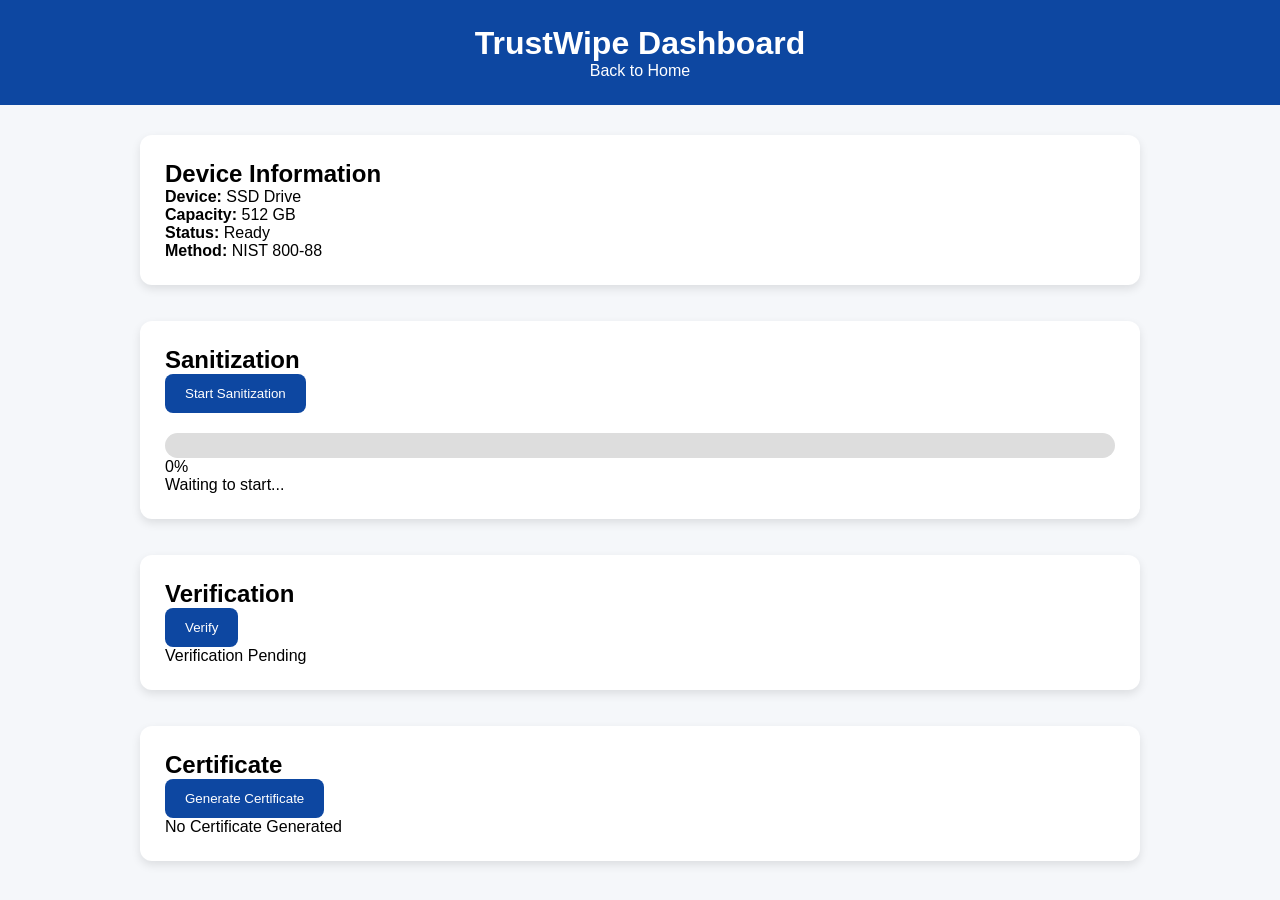
==== frontend/dashboard.html @ 04e93562 "Add TrustWipe fronend website and dashboard" ====
<!DOCTYPE html>
<html lang="en">
<head>
    <meta charset="UTF-8">
    <meta name="viewport" content="width=device-width, initial-scale=1.0">
    <title>TrustWipe Dashboard</title>

    <link rel="stylesheet" href="css/style.css">
</head>
<body>

<header class="dashboard-header">
    <h1>TrustWipe Dashboard</h1>

    <a href="index.html" class="back-btn">
        Back to Home
    </a>
</header>

<div class="container">

    <div class="card">
        <h2>Device Information</h2>

        <p><strong>Device:</strong> SSD Drive</p>
        <p><strong>Capacity:</strong> 512 GB</p>
        <p><strong>Status:</strong> Ready</p>
        <p><strong>Method:</strong> NIST 800-88</p>
    </div>
        <br><br>
    <div class="card">

        <h2>Sanitization</h2>

        <button onclick="startSanitization()">
            Start Sanitization
        </button>

        <div class="progress-container">
            <div id="progressBar"></div>
        </div>

        <p id="progressText">0%</p>

        <p id="status">
            Waiting to start...
        </p>

    </div>
        <br><br>
    <div class="card">

        <h2>Verification</h2>

        <button onclick="verifyData()">
            Verify
        </button>

        <p id="verifyStatus">
            Verification Pending
        </p>

    </div>
         <br><br>
    <div class="card">

        <h2>Certificate</h2>

        <button onclick="generateCertificate()">
            Generate Certificate
        </button>

        <p id="certificateStatus">
            No Certificate Generated
        </p>

    </div>

</div>

<script src="js/script.js"></script>

</body>
</html>
---- frontend/css/style.css ----
*{
    margin:0;
    padding:0;
    box-sizing:border-box;
    font-family:Arial,sans-serif;
}

body{
    background:#f5f7fa;
}

nav{
    background:#0D47A1;
    color:white;
    padding:20px 8%;
    display:flex;
    justify-content:space-between;
    align-items:center;
}

.logo{
    font-size:28px;
    font-weight:bold;
}

nav ul{
    display:flex;
    gap:20px;
    list-style:none;
}

nav a{
    color:white;
    text-decoration:none;
}

.hero{
    min-height:85vh;
    display:flex;
    justify-content:center;
    align-items:center;
    text-align:center;
    color:white;
    background:linear-gradient(
    rgba(13,71,161,0.8),
    rgba(13,71,161,0.8));
}

.hero-content h1{
    font-size:60px;
}

.hero-content p{
    margin:20px 0;
    font-size:22px;
}

.btn{
    background:white;
    color:#0D47A1;
    padding:12px 25px;
    text-decoration:none;
    border-radius:8px;
    margin:10px;
    display:inline-block;
}

.section{
    padding:70px 10%;
}

.section-title{
    text-align:center;
    margin-bottom:40px;
    color:#0D47A1;
}

.about-text{
    text-align:center;
    max-width:800px;
    margin:auto;
    line-height:1.8;
}

.features{
    display:grid;
    grid-template-columns:repeat(auto-fit,minmax(220px,1fr));
    gap:20px;
}

.card{
    background:white;
    padding:25px;
    border-radius:12px;
    box-shadow:0 4px 10px rgba(0,0,0,0.1);
}

.workflow{
    display:flex;
    flex-wrap:wrap;
    justify-content:center;
    gap:20px;
}

.step{
    background:#0D47A1;
    color:white;
    padding:20px;
    border-radius:10px;
}

.cta{
    text-align:center;
    background:#0D47A1;
    color:white;
    padding:70px 20px;
}

footer{
    text-align:center;
    padding:20px;
    background:#082f6b;
    color:white;
}

.dashboard-header{
    background:#0D47A1;
    color:white;
    text-align:center;
    padding:25px;
}

.back-btn{
    color:white;
    text-decoration:none;
}

.container{
    width:90%;
    max-width:1000px;
    margin:30px auto;
}

button{
    background:#0D47A1;
    color:white;
    border:none;
    padding:12px 20px;
    border-radius:8px;
    cursor:pointer;
}

.progress-container{
    width:100%;
    height:25px;
    background:#ddd;
    margin-top:20px;
    border-radius:20px;
    overflow:hidden;
}

#progressBar{
    width:0%;
    height:100%;
    background:#4CAF50;
}
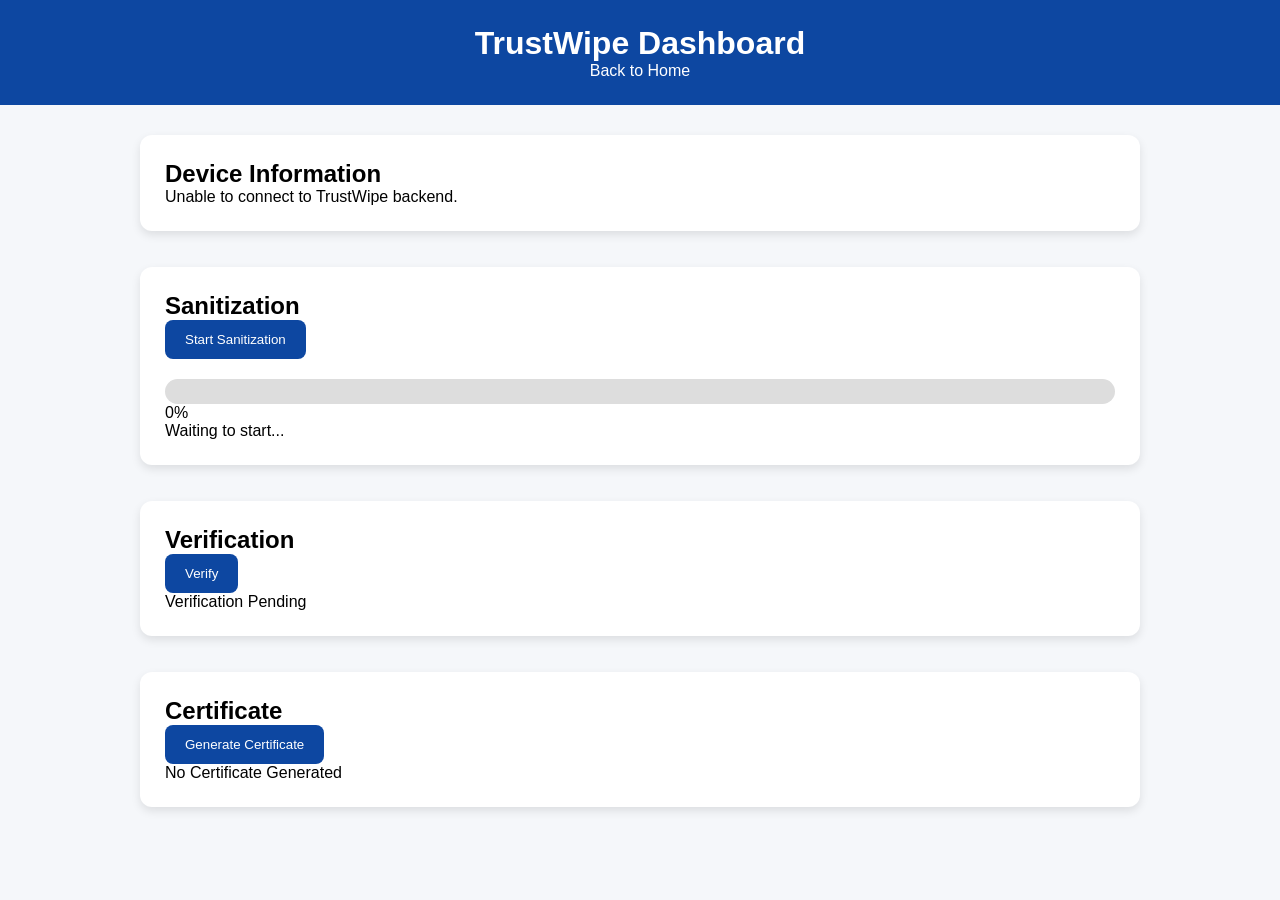
==== commit 723cc7c9: "Integrate frontend with backend sanitization" ====
--- a/frontend/dashboard.html
+++ b/frontend/dashboard.html
@@ -22,10 +22,9 @@
     <div class="card">
         <h2>Device Information</h2>
 
-        <p><strong>Device:</strong> SSD Drive</p>
-        <p><strong>Capacity:</strong> 512 GB</p>
-        <p><strong>Status:</strong> Ready</p>
-        <p><strong>Method:</strong> NIST 800-88</p>
+        <div id="deviceInfo">
+    Loading device information...
+</div>
     </div>
         <br><br>
     <div class="card">
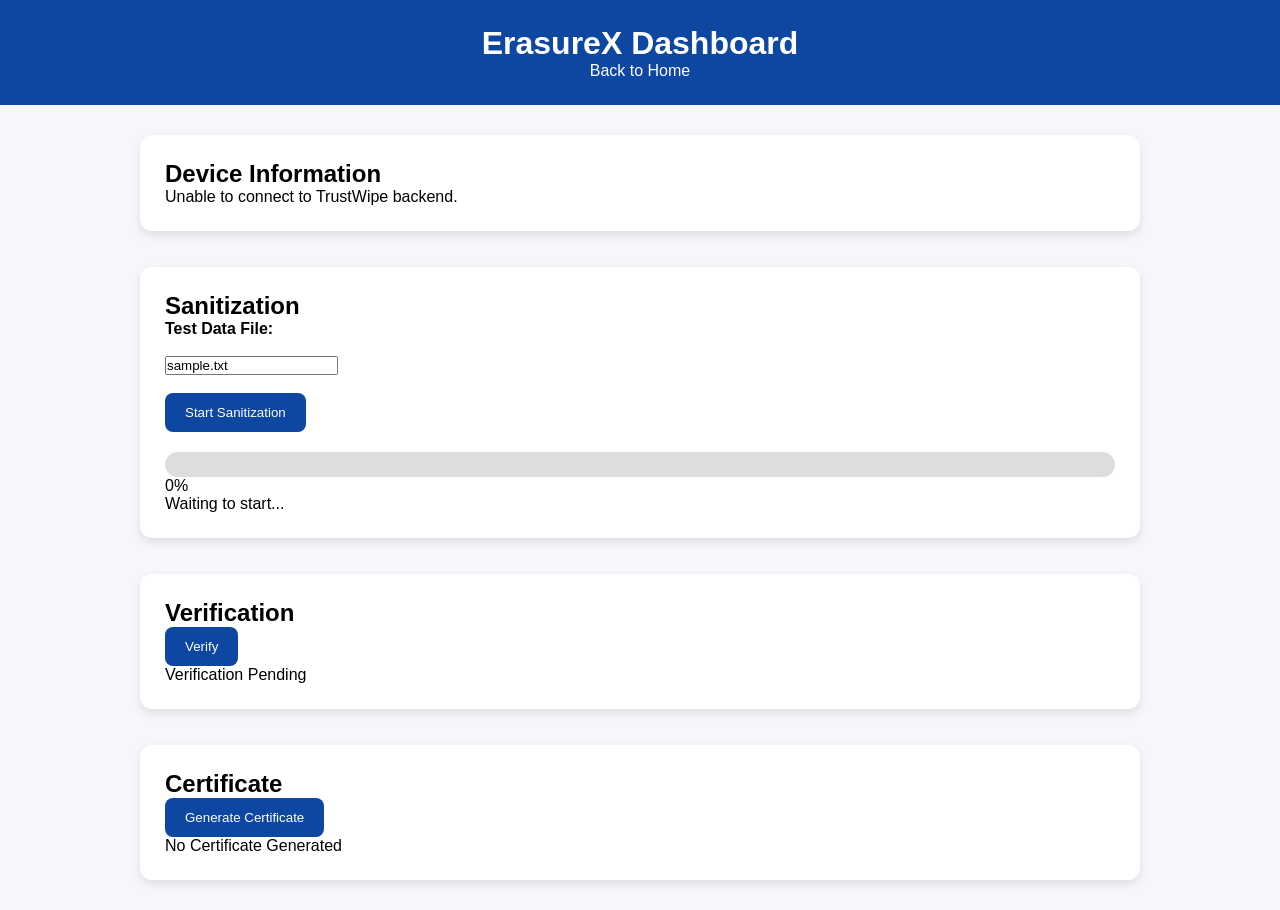
==== commit d8ab7f10: "Finilize ErasureX frontend backend integration" ====
--- a/frontend/dashboard.html
+++ b/frontend/dashboard.html
@@ -3,40 +3,72 @@
 <head>
     <meta charset="UTF-8">
     <meta name="viewport" content="width=device-width, initial-scale=1.0">
-    <title>TrustWipe Dashboard</title>
+    <title>ErasureX Dashboard</title>
 
     <link rel="stylesheet" href="css/style.css">
 </head>
+
 <body>
 
 <header class="dashboard-header">
-    <h1>TrustWipe Dashboard</h1>
+
+    <h1>ErasureX Dashboard</h1>
 
     <a href="index.html" class="back-btn">
         Back to Home
     </a>
+
 </header>
+
 
 <div class="container">
 
+
+    <!-- DEVICE INFORMATION -->
+
     <div class="card">
+
         <h2>Device Information</h2>
 
         <div id="deviceInfo">
-    Loading device information...
-</div>
+            Loading device information...
+        </div>
+
     </div>
-        <br><br>
+
+
+    <br><br>
+
+
+    <!-- SANITIZATION -->
+
     <div class="card">
 
         <h2>Sanitization</h2>
+
+        <label>
+            <strong>Test Data File:</strong>
+        </label>
+
+        <br><br>
+
+        <input
+            type="text"
+            id="testFile"
+            value="sample.txt"
+            placeholder="Enter file name"
+        >
+
+        <br><br>
 
         <button onclick="startSanitization()">
             Start Sanitization
         </button>
 
         <div class="progress-container">
+
             <div id="progressBar"></div>
+
         </div>
 
         <p id="progressText">0%</p>
@@ -46,7 +78,13 @@
         </p>
 
     </div>
-        <br><br>
+
+
+    <br><br>
+
+
+    <!-- VERIFICATION -->
+
     <div class="card">
 
         <h2>Verification</h2>
@@ -60,7 +98,13 @@
         </p>
 
     </div>
-         <br><br>
+
+
+    <br><br>
+
+
+    <!-- CERTIFICATE -->
+
     <div class="card">
 
         <h2>Certificate</h2>
@@ -75,7 +119,9 @@
 
     </div>
 
+
 </div>
+
 
 <script src="js/script.js"></script>
 
